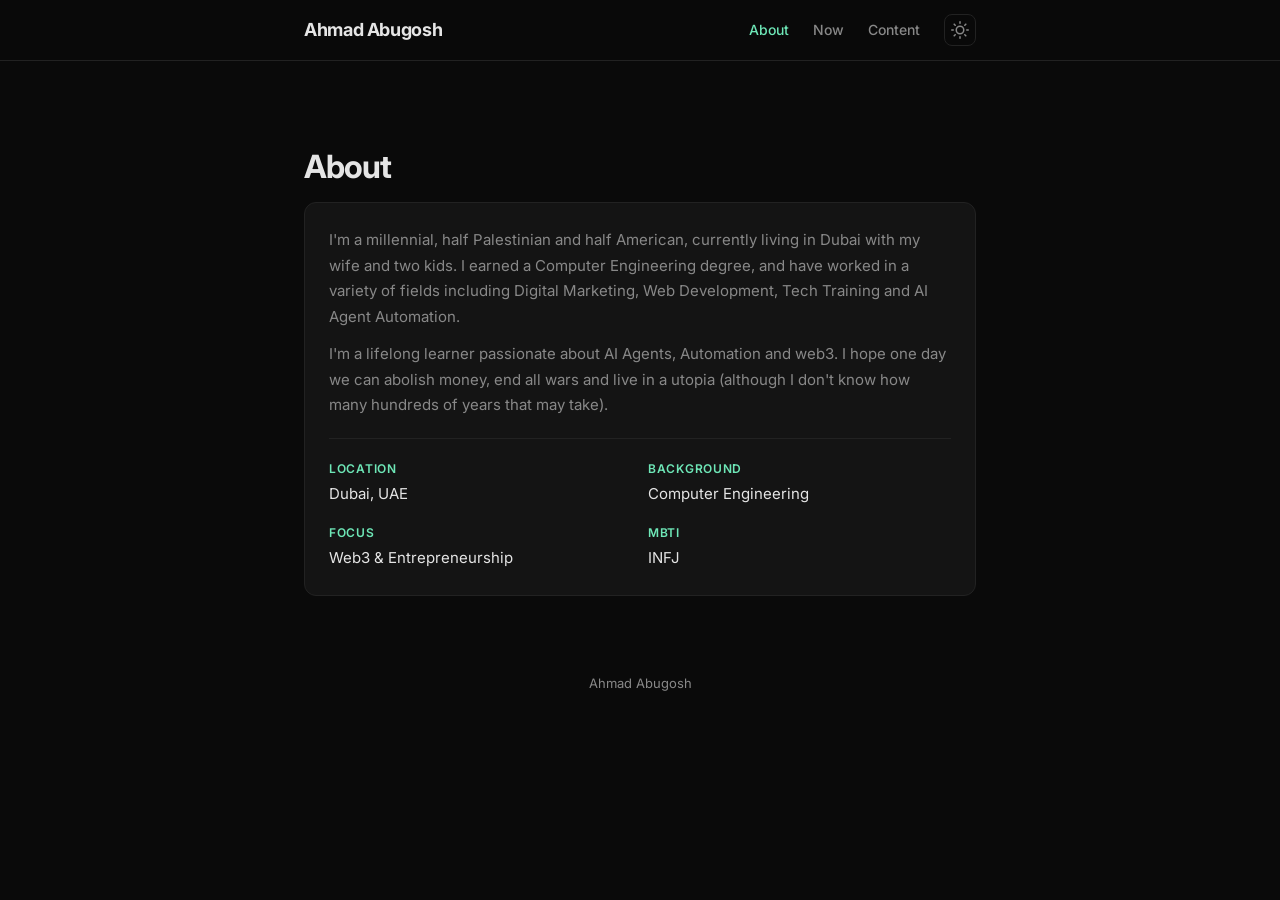
==== about/index.html @ bebd0afb "Update About bio with detailed work background Co-Authored-By: Claude Opus 4.6 <noreply@anthropic.co" ====
<!DOCTYPE html>
<html lang="en" data-theme="dark">
<head>
  <meta charset="UTF-8">
  <meta name="viewport" content="width=device-width, initial-scale=1.0">
  <title>About — Ahmad Abugosh</title>
  <meta name="description" content="About Ahmad Abugosh — entrepreneur, builder, lifelong learner based in Dubai.">
  <link rel="preconnect" href="https://fonts.googleapis.com">
  <link rel="preconnect" href="https://fonts.gstatic.com" crossorigin>
  <link href="https://fonts.googleapis.com/css2?family=Inter:wght@400;500;600;700&display=swap" rel="stylesheet">
  <link rel="stylesheet" href="../style.css">
</head>
<body>
  <header>
    <nav>
      <a href="../" class="logo">Ahmad Abugosh</a>
      <div class="nav-links">
        <a href="../about/" class="active">About</a>
        <a href="../now/">Now</a>
        <a href="../content/">Content</a>
        <button class="theme-toggle" id="themeToggle" aria-label="Toggle theme">
          <svg class="icon-sun" xmlns="http://www.w3.org/2000/svg" width="18" height="18" viewBox="0 0 24 24" fill="none" stroke="currentColor" stroke-width="2" stroke-linecap="round" stroke-linejoin="round"><circle cx="12" cy="12" r="5"/><line x1="12" y1="1" x2="12" y2="3"/><line x1="12" y1="21" x2="12" y2="23"/><line x1="4.22" y1="4.22" x2="5.64" y2="5.64"/><line x1="18.36" y1="18.36" x2="19.78" y2="19.78"/><line x1="1" y1="12" x2="3" y2="12"/><line x1="21" y1="12" x2="23" y2="12"/><line x1="4.22" y1="19.78" x2="5.64" y2="18.36"/><line x1="18.36" y1="5.64" x2="19.78" y2="4.22"/></svg>
          <svg class="icon-moon" xmlns="http://www.w3.org/2000/svg" width="18" height="18" viewBox="0 0 24 24" fill="none" stroke="currentColor" stroke-width="2" stroke-linecap="round" stroke-linejoin="round"><path d="M21 12.79A9 9 0 1 1 11.21 3 7 7 0 0 0 21 12.79z"/></svg>
        </button>
      </div>
    </nav>
  </header>

  <main>
    <section class="page-section">
      <h1>About</h1>
      <div class="card">
        <p>I'm a millennial, half Palestinian and half American, currently living in Dubai with my wife and two kids. I earned a Computer Engineering degree, and have worked in a variety of fields including Digital Marketing, Web Development, Tech Training and AI Agent Automation.</p>
        <p>I'm a lifelong learner passionate about AI Agents, Automation and web3. I hope one day we can abolish money, end all wars and live in a utopia (although I don't know how many hundreds of years that may take).</p>
        <div class="about-details">
          <div class="detail-item">
            <span class="detail-label">Location</span>
            <span class="detail-value">Dubai, UAE</span>
          </div>
          <div class="detail-item">
            <span class="detail-label">Background</span>
            <span class="detail-value">Computer Engineering</span>
          </div>
          <div class="detail-item">
            <span class="detail-label">Focus</span>
            <span class="detail-value">Web3 & Entrepreneurship</span>
          </div>
          <div class="detail-item">
            <span class="detail-label">MBTI</span>
            <span class="detail-value">INFJ</span>
          </div>
        </div>
      </div>
    </section>
  </main>

  <footer>
    <p>Ahmad Abugosh</p>
  </footer>

  <script src="../script.js"></script>
</body>
</html>
---- style.css ----
/* ============================================
   CSS Variables & Theme
   ============================================ */
:root {
  --font: 'Inter', -apple-system, BlinkMacSystemFont, 'Segoe UI', sans-serif;
  --max-width: 720px;
  --radius: 12px;
  --transition: 0.3s ease;
}

[data-theme="dark"] {
  --bg: #0a0a0a;
  --bg-card: #141414;
  --bg-card-hover: #1a1a1a;
  --text: #e5e5e5;
  --text-muted: #888;
  --accent: #6ee7b7;
  --accent-dim: rgba(110, 231, 183, 0.1);
  --border: #222;
  --nav-bg: rgba(10, 10, 10, 0.85);
}

[data-theme="light"] {
  --bg: #fafafa;
  --bg-card: #ffffff;
  --bg-card-hover: #f5f5f5;
  --text: #1a1a1a;
  --text-muted: #666;
  --accent: #059669;
  --accent-dim: rgba(5, 150, 105, 0.08);
  --border: #e5e5e5;
  --nav-bg: rgba(250, 250, 250, 0.85);
}

/* ============================================
   Reset & Base
   ============================================ */
*, *::before, *::after {
  margin: 0;
  padding: 0;
  box-sizing: border-box;
}

html {
  scroll-behavior: smooth;
  scroll-padding-top: 80px;
}

body {
  font-family: var(--font);
  background: var(--bg);
  color: var(--text);
  line-height: 1.7;
  transition: background var(--transition), color var(--transition);
  -webkit-font-smoothing: antialiased;
}

a {
  color: var(--accent);
  text-decoration: none;
  transition: opacity var(--transition);
}

a:hover {
  opacity: 0.8;
}

/* ============================================
   Navigation
   ============================================ */
header {
  position: fixed;
  top: 0;
  left: 0;
  right: 0;
  z-index: 100;
  background: var(--nav-bg);
  backdrop-filter: blur(12px);
  -webkit-backdrop-filter: blur(12px);
  border-bottom: 1px solid var(--border);
  transition: background var(--transition), border-color var(--transition);
}

nav {
  max-width: var(--max-width);
  margin: 0 auto;
  padding: 0 24px;
  height: 60px;
  display: flex;
  align-items: center;
  justify-content: space-between;
}

.logo {
  font-weight: 700;
  font-size: 1.125rem;
  color: var(--text);
  letter-spacing: -0.02em;
}

.nav-links {
  display: flex;
  align-items: center;
  gap: 24px;
}

.nav-links a {
  color: var(--text-muted);
  font-size: 0.875rem;
  font-weight: 500;
  transition: color var(--transition);
}

.nav-links a:hover {
  color: var(--text);
  opacity: 1;
}

.nav-links a.active {
  color: var(--accent);
}

.theme-toggle {
  background: none;
  border: 1px solid var(--border);
  border-radius: 8px;
  padding: 6px;
  cursor: pointer;
  color: var(--text-muted);
  display: flex;
  align-items: center;
  justify-content: center;
  transition: color var(--transition), border-color var(--transition);
}

.theme-toggle:hover {
  color: var(--text);
  border-color: var(--text-muted);
}

[data-theme="dark"] .icon-sun { display: block; }
[data-theme="dark"] .icon-moon { display: none; }
[data-theme="light"] .icon-sun { display: none; }
[data-theme="light"] .icon-moon { display: block; }

/* ============================================
   Main & Sections
   ============================================ */
main {
  max-width: var(--max-width);
  margin: 0 auto;
  padding: 0 24px;
}

.section {
  padding: 80px 0 0;
}

.page-section {
  padding: 140px 0 0;
}

.page-section h1 {
  font-size: 2rem;
  font-weight: 700;
  letter-spacing: -0.03em;
  margin-bottom: 8px;
}

.section h2 {
  font-size: 1.5rem;
  font-weight: 700;
  margin-bottom: 8px;
  letter-spacing: -0.03em;
}

.section-subtitle {
  color: var(--text-muted);
  font-size: 0.9375rem;
  margin-bottom: 24px;
}

.section-subtitle a {
  color: var(--accent);
}

/* ============================================
   Hero
   ============================================ */
.hero {
  padding: 140px 0 60px;
}

.hero-avatar {
  width: 120px;
  height: 120px;
  border-radius: 50%;
  object-fit: cover;
  border: 3px solid var(--border);
  margin-bottom: 24px;
  transition: border-color var(--transition);
}

.hero-avatar:hover {
  border-color: var(--accent);
}

.hero-greeting {
  font-size: 1.125rem;
  color: var(--accent);
  font-weight: 600;
  margin-bottom: 12px;
}

.hero h1 {
  font-size: clamp(2rem, 5vw, 3rem);
  font-weight: 700;
  letter-spacing: -0.04em;
  line-height: 1.2;
  margin-bottom: 8px;
}

.highlight {
  background: linear-gradient(135deg, var(--accent), #34d399);
  -webkit-background-clip: text;
  -webkit-text-fill-color: transparent;
  background-clip: text;
}

.hero-tagline {
  font-size: 1.125rem;
  color: var(--text-muted);
  font-style: italic;
  margin-bottom: 16px;
}

.hero-intro {
  font-size: 1.0625rem;
  color: var(--text-muted);
  max-width: 520px;
  line-height: 1.7;
}

.social-links {
  display: flex;
  gap: 12px;
  margin-top: 28px;
}

.social-links a {
  display: flex;
  align-items: center;
  justify-content: center;
  width: 40px;
  height: 40px;
  border-radius: 10px;
  border: 1px solid var(--border);
  color: var(--text-muted);
  transition: all var(--transition);
}

.social-links a:hover {
  color: var(--accent);
  border-color: var(--accent);
  background: var(--accent-dim);
  opacity: 1;
}

/* ============================================
   Cards
   ============================================ */
.card {
  background: var(--bg-card);
  border: 1px solid var(--border);
  border-radius: var(--radius);
  padding: 24px;
  margin-bottom: 16px;
  transition: background var(--transition), border-color var(--transition);
}

.card h3 {
  font-size: 1.0625rem;
  font-weight: 600;
  margin-bottom: 8px;
  letter-spacing: -0.02em;
}

.card p {
  color: var(--text-muted);
  font-size: 0.9375rem;
}

.card p + p {
  margin-top: 12px;
}

/* About details */
.about-details {
  display: grid;
  grid-template-columns: repeat(2, 1fr);
  gap: 16px;
  margin-top: 20px;
  padding-top: 20px;
  border-top: 1px solid var(--border);
}

.detail-item {
  display: flex;
  flex-direction: column;
  gap: 2px;
}

.detail-label {
  font-size: 0.75rem;
  font-weight: 600;
  text-transform: uppercase;
  letter-spacing: 0.06em;
  color: var(--accent);
}

.detail-value {
  font-size: 0.9375rem;
  color: var(--text);
}

/* ============================================
   Content Grid
   ============================================ */
.content-grid {
  display: grid;
  grid-template-columns: repeat(auto-fill, minmax(280px, 1fr));
  gap: 16px;
}

.content-card {
  display: block;
  background: var(--bg-card);
  border: 1px solid var(--border);
  border-radius: var(--radius);
  padding: 24px;
  transition: all var(--transition);
  color: var(--text);
}

.content-card:hover {
  background: var(--bg-card-hover);
  border-color: var(--accent);
  transform: translateY(-2px);
  opacity: 1;
}

.content-type {
  display: inline-block;
  font-size: 0.6875rem;
  font-weight: 600;
  text-transform: uppercase;
  letter-spacing: 0.08em;
  color: var(--accent);
  background: var(--accent-dim);
  padding: 3px 8px;
  border-radius: 4px;
  margin-bottom: 10px;
}

.content-card h3 {
  font-size: 1.0625rem;
  font-weight: 600;
  margin-bottom: 6px;
  letter-spacing: -0.02em;
}

.content-card p {
  font-size: 0.875rem;
  color: var(--text-muted);
  line-height: 1.6;
}

/* ============================================
   Footer
   ============================================ */
footer {
  max-width: var(--max-width);
  margin: 0 auto;
  padding: 60px 24px 40px;
  text-align: center;
}

footer p {
  font-size: 0.8125rem;
  color: var(--text-muted);
}

/* Last updated */
.last-updated {
  font-size: 0.8125rem;
  color: var(--text-muted);
  margin-top: 8px;
  font-style: italic;
}

/* ============================================
   Responsive
   ============================================ */
@media (max-width: 480px) {
  .nav-links {
    gap: 16px;
  }

  .about-details {
    grid-template-columns: 1fr;
  }

  .content-grid {
    grid-template-columns: 1fr;
  }

  .hero {
    padding: 120px 0 40px;
  }
}
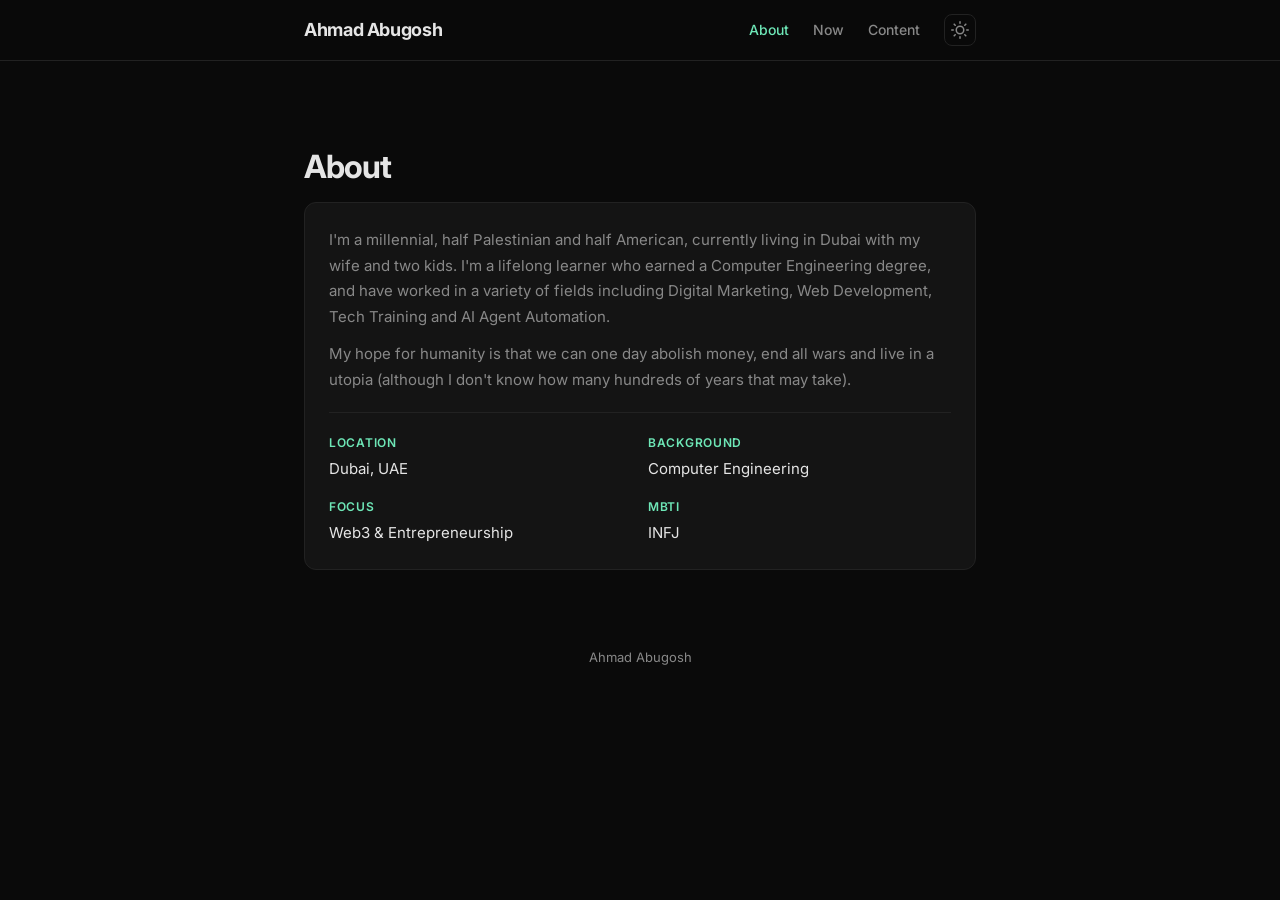
==== commit 26789808: "Rewrite About page bio paragraphs Co-Authored-By: Claude Opus 4.6 <noreply@anthropic.com>" ====
--- a/about/index.html
+++ b/about/index.html
@@ -30,8 +30,8 @@
     <section class="page-section">
       <h1>About</h1>
       <div class="card">
-        <p>I'm a millennial, half Palestinian and half American, currently living in Dubai with my wife and two kids. I earned a Computer Engineering degree, and have worked in a variety of fields including Digital Marketing, Web Development, Tech Training and AI Agent Automation.</p>
-        <p>I'm a lifelong learner passionate about AI Agents, Automation and web3. I hope one day we can abolish money, end all wars and live in a utopia (although I don't know how many hundreds of years that may take).</p>
+        <p>I'm a millennial, half Palestinian and half American, currently living in Dubai with my wife and two kids. I'm a lifelong learner who earned a Computer Engineering degree, and have worked in a variety of fields including Digital Marketing, Web Development, Tech Training and AI Agent Automation.</p>
+        <p>My hope for humanity is that we can one day abolish money, end all wars and live in a utopia (although I don't know how many hundreds of years that may take).</p>
         <div class="about-details">
           <div class="detail-item">
             <span class="detail-label">Location</span>
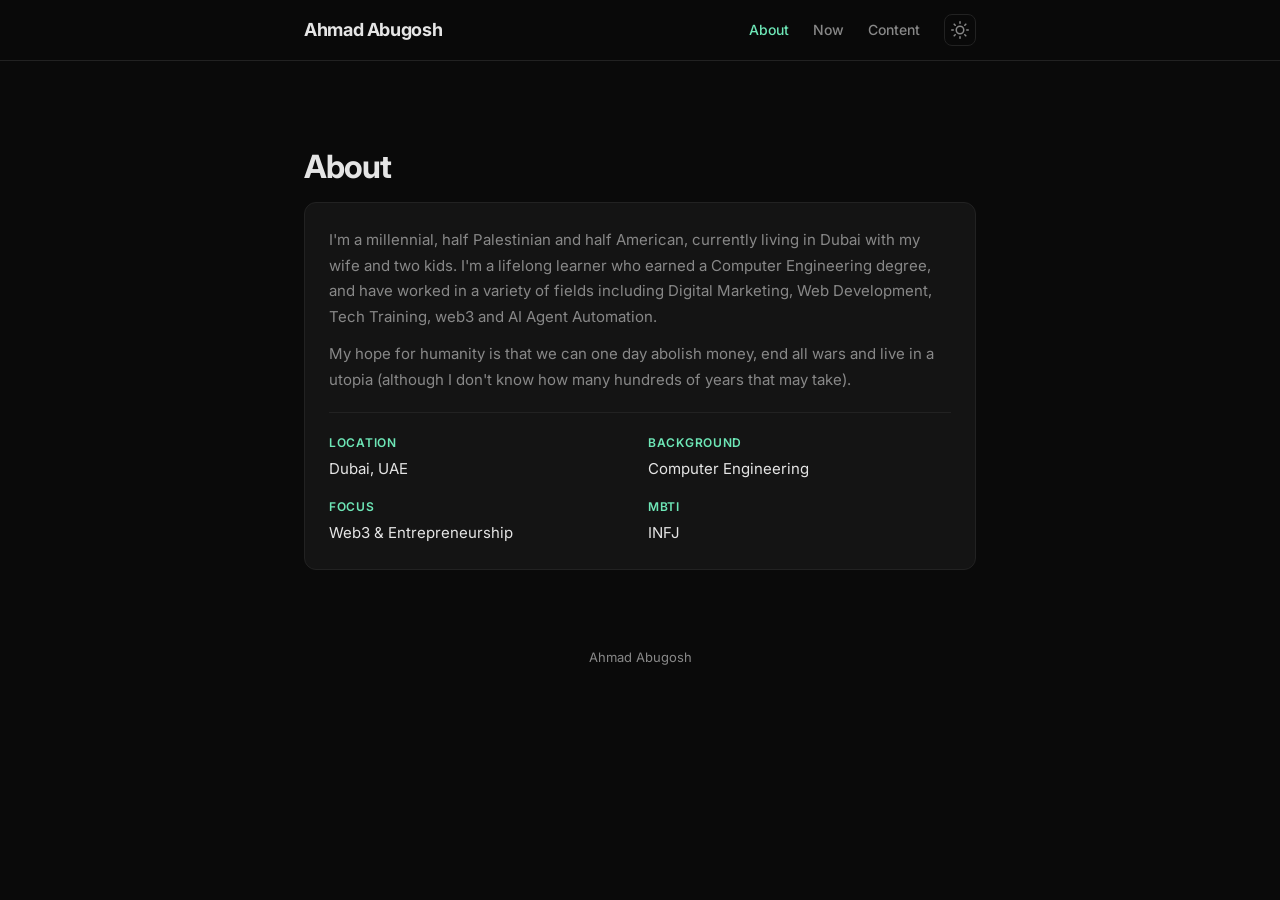
==== commit 5129d624: "Add web3 to About page work background list Co-Authored-By: Claude Opus 4.6 <noreply@anthropic.com>" ====
--- a/about/index.html
+++ b/about/index.html
@@ -1,6 +1,14 @@
 <!DOCTYPE html>
 <html lang="en" data-theme="dark">
 <head>
+  <!-- Google tag (gtag.js) -->
+  <script async src="https://www.googletagmanager.com/gtag/js?id=G-2CG6YTL0JQ"></script>
+  <script>
+    window.dataLayer = window.dataLayer || [];
+    function gtag(){dataLayer.push(arguments);}
+    gtag('js', new Date());
+    gtag('config', 'G-2CG6YTL0JQ');
+  </script>
   <meta charset="UTF-8">
   <meta name="viewport" content="width=device-width, initial-scale=1.0">
   <title>About — Ahmad Abugosh</title>
@@ -30,7 +38,7 @@
     <section class="page-section">
       <h1>About</h1>
       <div class="card">
-        <p>I'm a millennial, half Palestinian and half American, currently living in Dubai with my wife and two kids. I'm a lifelong learner who earned a Computer Engineering degree, and have worked in a variety of fields including Digital Marketing, Web Development, Tech Training and AI Agent Automation.</p>
+        <p>I'm a millennial, half Palestinian and half American, currently living in Dubai with my wife and two kids. I'm a lifelong learner who earned a Computer Engineering degree, and have worked in a variety of fields including Digital Marketing, Web Development, Tech Training, web3 and AI Agent Automation.</p>
         <p>My hope for humanity is that we can one day abolish money, end all wars and live in a utopia (although I don't know how many hundreds of years that may take).</p>
         <div class="about-details">
           <div class="detail-item">
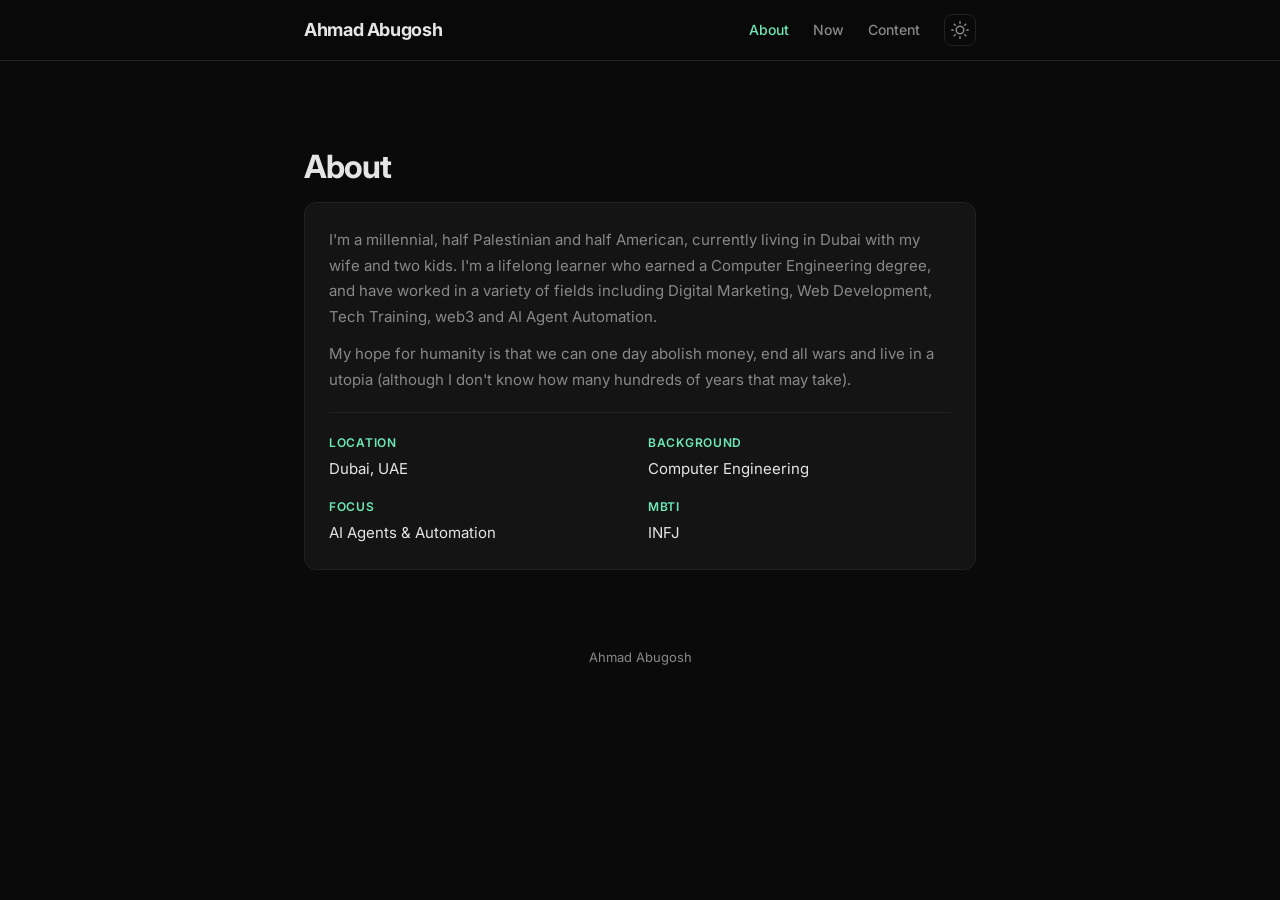
==== commit 172ac961: "Update Focus detail to AI Agents & Automation Co-Authored-By: Claude Opus 4.6 <noreply@anthropic.com" ====
--- a/about/index.html
+++ b/about/index.html
@@ -51,7 +51,7 @@
           </div>
           <div class="detail-item">
             <span class="detail-label">Focus</span>
-            <span class="detail-value">Web3 & Entrepreneurship</span>
+            <span class="detail-value">AI Agents & Automation</span>
           </div>
           <div class="detail-item">
             <span class="detail-label">MBTI</span>
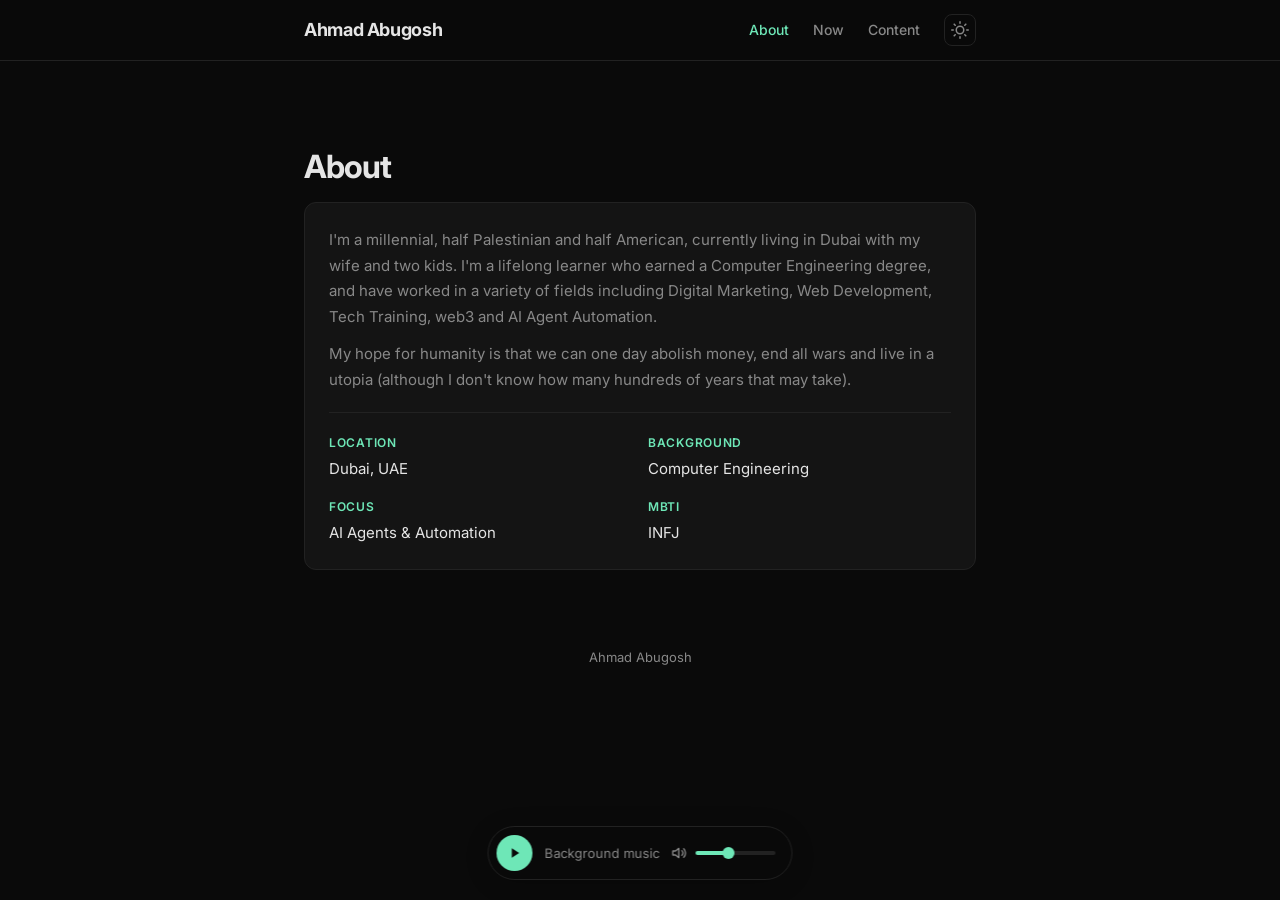
==== commit a1993762: "Add background music player Adds a compact fixed player at the bottom of every page with play/pause," ====
--- a/about/index.html
+++ b/about/index.html
@@ -66,6 +66,22 @@
     <p>Ahmad Abugosh</p>
   </footer>
 
+  <div class="audio-player" id="audioPlayer">
+    <audio id="bgAudio" src="/audio/background.mp3" loop preload="none"></audio>
+    <button class="audio-toggle" id="audioToggle" aria-label="Play background music" aria-pressed="false">
+      <svg class="icon-play" xmlns="http://www.w3.org/2000/svg" width="16" height="16" viewBox="0 0 24 24" fill="currentColor"><path d="M8 5v14l11-7z"/></svg>
+      <svg class="icon-pause" xmlns="http://www.w3.org/2000/svg" width="16" height="16" viewBox="0 0 24 24" fill="currentColor"><path d="M6 5h4v14H6zm8 0h4v14h-4z"/></svg>
+    </button>
+    <span class="audio-label">Background music</span>
+    <div class="audio-volume">
+      <button class="audio-mute" id="audioMute" aria-label="Mute background music">
+        <svg class="icon-volume" xmlns="http://www.w3.org/2000/svg" width="16" height="16" viewBox="0 0 24 24" fill="none" stroke="currentColor" stroke-width="2" stroke-linecap="round" stroke-linejoin="round"><polygon points="11 5 6 9 2 9 2 15 6 15 11 19 11 5"/><path d="M15.54 8.46a5 5 0 0 1 0 7.07"/><path d="M18.36 5.64a9 9 0 0 1 0 12.72"/></svg>
+        <svg class="icon-muted" xmlns="http://www.w3.org/2000/svg" width="16" height="16" viewBox="0 0 24 24" fill="none" stroke="currentColor" stroke-width="2" stroke-linecap="round" stroke-linejoin="round"><polygon points="11 5 6 9 2 9 2 15 6 15 11 19 11 5"/><line x1="23" y1="9" x2="17" y2="15"/><line x1="17" y1="9" x2="23" y2="15"/></svg>
+      </button>
+      <input type="range" class="audio-range" id="audioVolume" min="0" max="1" step="0.01" value="0.4" aria-label="Volume">
+    </div>
+  </div>
+
   <script src="../script.js"></script>
 </body>
 </html>
--- a/style.css
+++ b/style.css
@@ -418,3 +418,154 @@
     padding: 120px 0 40px;
   }
 }
+
+/* ============================================
+   Background Audio Player
+   ============================================ */
+
+/* Keeps the fixed player from covering the footer */
+body {
+  padding-bottom: 96px;
+}
+
+.audio-player {
+  position: fixed;
+  bottom: 20px;
+  left: 50%;
+  transform: translateX(-50%);
+  z-index: 90;
+  display: flex;
+  align-items: center;
+  gap: 12px;
+  padding: 8px 16px 8px 8px;
+  background: var(--nav-bg);
+  backdrop-filter: blur(12px);
+  -webkit-backdrop-filter: blur(12px);
+  border: 1px solid var(--border);
+  border-radius: 999px;
+  box-shadow: 0 4px 24px rgba(0, 0, 0, 0.2);
+  transition: background var(--transition), border-color var(--transition);
+}
+
+.audio-toggle {
+  flex-shrink: 0;
+  display: grid;
+  place-items: center;
+  width: 36px;
+  height: 36px;
+  padding: 0;
+  border: none;
+  border-radius: 50%;
+  background: var(--accent);
+  color: var(--bg);
+  cursor: pointer;
+  transition: opacity var(--transition);
+}
+
+.audio-toggle:hover {
+  opacity: 0.85;
+}
+
+.audio-toggle .icon-pause {
+  display: none;
+}
+
+.audio-player.is-playing .audio-toggle .icon-play {
+  display: none;
+}
+
+.audio-player.is-playing .audio-toggle .icon-pause {
+  display: block;
+}
+
+.audio-label {
+  font-size: 0.8125rem;
+  color: var(--text-muted);
+  white-space: nowrap;
+}
+
+.audio-volume {
+  display: flex;
+  align-items: center;
+  gap: 8px;
+}
+
+.audio-mute {
+  display: grid;
+  place-items: center;
+  padding: 0;
+  border: none;
+  background: none;
+  color: var(--text-muted);
+  cursor: pointer;
+  transition: color var(--transition);
+}
+
+.audio-mute:hover {
+  color: var(--text);
+}
+
+.audio-mute .icon-muted {
+  display: none;
+}
+
+.audio-player.is-muted .audio-mute .icon-volume {
+  display: none;
+}
+
+.audio-player.is-muted .audio-mute .icon-muted {
+  display: block;
+}
+
+.audio-range {
+  -webkit-appearance: none;
+  appearance: none;
+  width: 80px;
+  height: 4px;
+  border-radius: 999px;
+  cursor: pointer;
+  background: linear-gradient(
+    to right,
+    var(--accent) 0%,
+    var(--accent) var(--volume, 40%),
+    var(--border) var(--volume, 40%),
+    var(--border) 100%
+  );
+}
+
+.audio-range::-webkit-slider-thumb {
+  -webkit-appearance: none;
+  appearance: none;
+  width: 12px;
+  height: 12px;
+  border: none;
+  border-radius: 50%;
+  background: var(--accent);
+  cursor: pointer;
+}
+
+.audio-range::-moz-range-thumb {
+  width: 12px;
+  height: 12px;
+  border: none;
+  border-radius: 50%;
+  background: var(--accent);
+  cursor: pointer;
+}
+
+.audio-toggle:focus-visible,
+.audio-mute:focus-visible,
+.audio-range:focus-visible {
+  outline: 2px solid var(--accent);
+  outline-offset: 3px;
+}
+
+@media (max-width: 480px) {
+  .audio-label {
+    display: none;
+  }
+
+  .audio-range {
+    width: 64px;
+  }
+}
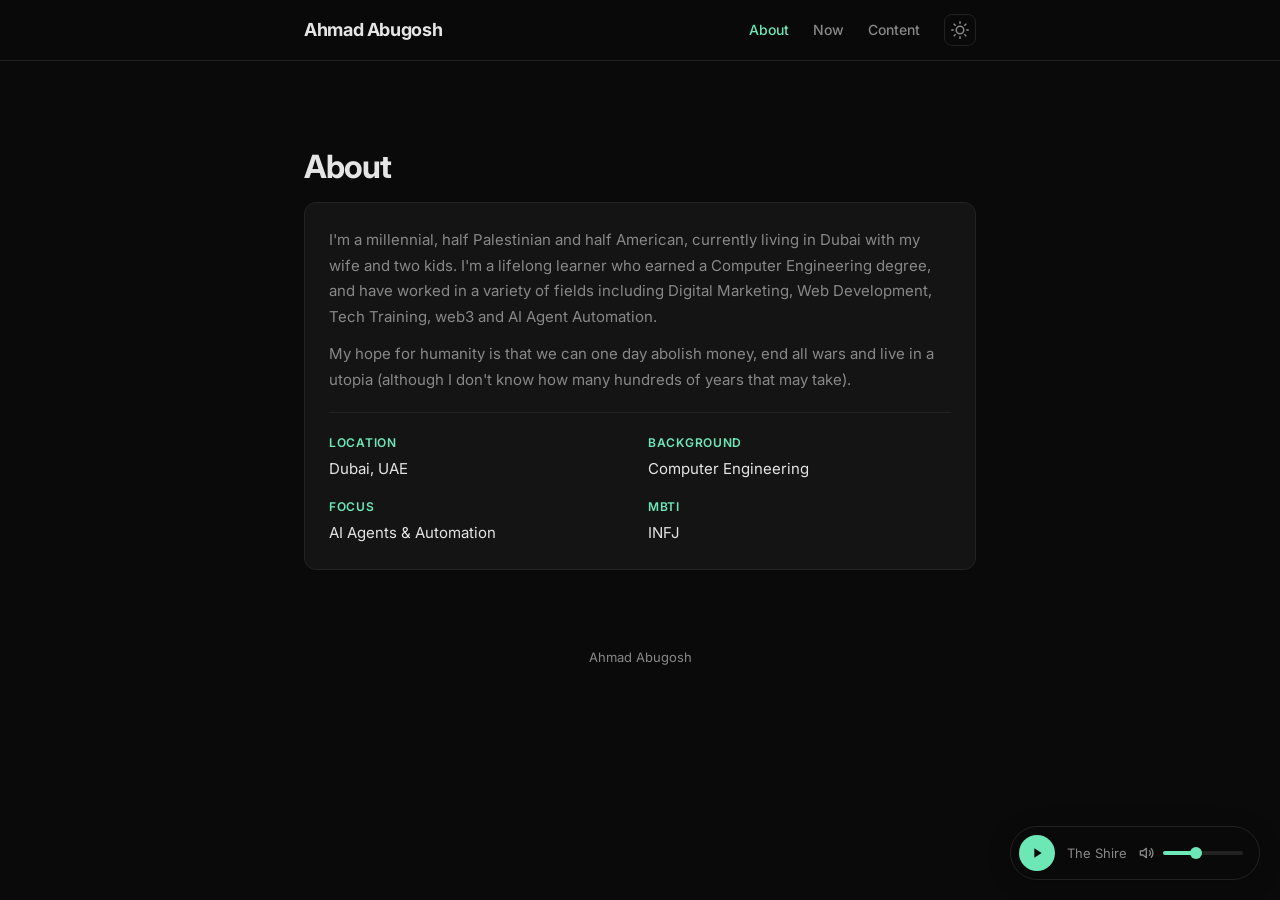
==== commit 039636c0: "Move player bottom right, add favicon, update Now and Content - Player sits at the bottom right inst" ====
--- a/about/index.html
+++ b/about/index.html
@@ -16,6 +16,10 @@
   <link rel="preconnect" href="https://fonts.googleapis.com">
   <link rel="preconnect" href="https://fonts.gstatic.com" crossorigin>
   <link href="https://fonts.googleapis.com/css2?family=Inter:wght@400;500;600;700&display=swap" rel="stylesheet">
+  <link rel="icon" href="/favicon.ico" sizes="any">
+  <link rel="icon" type="image/png" sizes="32x32" href="/favicon-32x32.png">
+  <link rel="icon" type="image/png" sizes="16x16" href="/favicon-16x16.png">
+  <link rel="apple-touch-icon" sizes="180x180" href="/apple-touch-icon.png">
   <link rel="stylesheet" href="../style.css">
 </head>
 <body>
@@ -68,13 +72,13 @@
 
   <div class="audio-player" id="audioPlayer">
     <audio id="bgAudio" src="/audio/background.mp3" loop preload="none"></audio>
-    <button class="audio-toggle" id="audioToggle" aria-label="Play background music" aria-pressed="false">
+    <button class="audio-toggle" id="audioToggle" aria-label="Play The Shire" aria-pressed="false">
       <svg class="icon-play" xmlns="http://www.w3.org/2000/svg" width="16" height="16" viewBox="0 0 24 24" fill="currentColor"><path d="M8 5v14l11-7z"/></svg>
       <svg class="icon-pause" xmlns="http://www.w3.org/2000/svg" width="16" height="16" viewBox="0 0 24 24" fill="currentColor"><path d="M6 5h4v14H6zm8 0h4v14h-4z"/></svg>
     </button>
-    <span class="audio-label">Background music</span>
+    <span class="audio-label">The Shire</span>
     <div class="audio-volume">
-      <button class="audio-mute" id="audioMute" aria-label="Mute background music">
+      <button class="audio-mute" id="audioMute" aria-label="Mute The Shire">
         <svg class="icon-volume" xmlns="http://www.w3.org/2000/svg" width="16" height="16" viewBox="0 0 24 24" fill="none" stroke="currentColor" stroke-width="2" stroke-linecap="round" stroke-linejoin="round"><polygon points="11 5 6 9 2 9 2 15 6 15 11 19 11 5"/><path d="M15.54 8.46a5 5 0 0 1 0 7.07"/><path d="M18.36 5.64a9 9 0 0 1 0 12.72"/></svg>
         <svg class="icon-muted" xmlns="http://www.w3.org/2000/svg" width="16" height="16" viewBox="0 0 24 24" fill="none" stroke="currentColor" stroke-width="2" stroke-linecap="round" stroke-linejoin="round"><polygon points="11 5 6 9 2 9 2 15 6 15 11 19 11 5"/><line x1="23" y1="9" x2="17" y2="15"/><line x1="17" y1="9" x2="23" y2="15"/></svg>
       </button>
--- a/style.css
+++ b/style.css
@@ -431,8 +431,7 @@
 .audio-player {
   position: fixed;
   bottom: 20px;
-  left: 50%;
-  transform: translateX(-50%);
+  right: 20px;
   z-index: 90;
   display: flex;
   align-items: center;
@@ -561,11 +560,12 @@
 }
 
 @media (max-width: 480px) {
-  .audio-label {
-    display: none;
+  .audio-player {
+    bottom: 16px;
+    right: 16px;
   }
 
   .audio-range {
-    width: 64px;
+    width: 56px;
   }
 }
